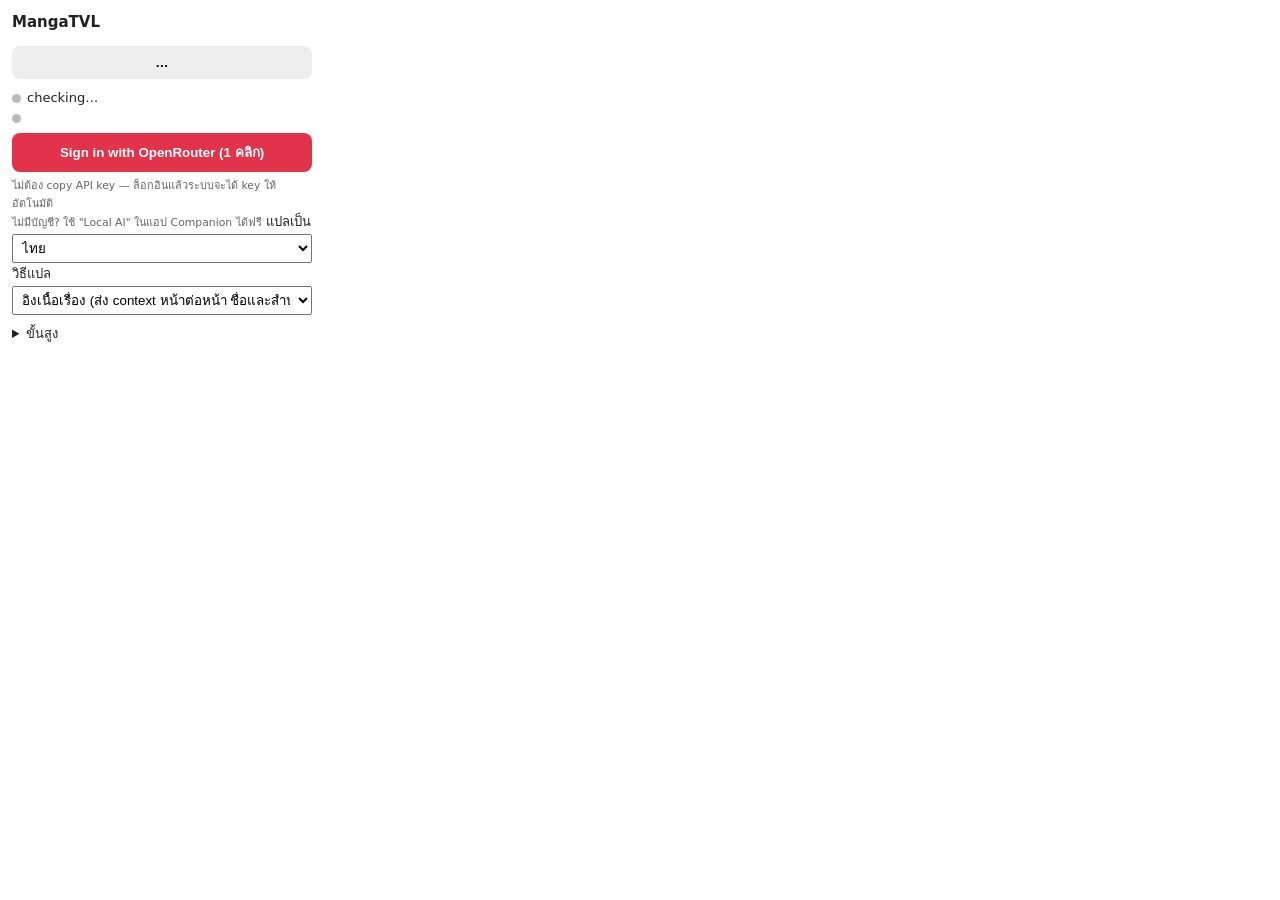
==== apps/extension/popup.html @ e55257f9 "Text-only mode: send the LLM only the OCR text, no page image For models without vision or to save t" ====
<!doctype html>
<html><head><meta charset="utf-8"><style>
 body { width: 300px; font: 13px/1.45 system-ui, sans-serif; margin: 12px; color: #222; }
 h3 { margin: 0 0 8px; font-size: 15px; }
 .row { display: flex; align-items: center; gap: 6px; margin: 6px 0; }
 .dot { width: 9px; height: 9px; border-radius: 50%; background: #bbb; }
 .ok { background: #2a2; } .bad { background: #c22; }
 button { width: 100%; padding: 9px; margin: 4px 0; border: 0; border-radius: 8px; cursor: pointer; font-weight: 600; }
 .primary { background: #e2334a; color: #fff; } .ghost { background: #eee; }
 .on { background: #2a2; color: #fff; }
 select, input { width: 100%; padding: 5px; box-sizing: border-box; margin: 2px 0; }
 details { margin-top: 8px; } small { color: #666; }
</style></head><body>
 <h3>MangaTVL</h3>
 <button id="site" class="ghost">…</button>
 <div class="row"><span id="d-backend" class="dot"></span><span id="t-backend">checking…</span></div>
 <div class="row"><span id="d-llm" class="dot"></span><span id="t-llm"></span></div>
 <a id="get-app" href="https://github.com/parwer/MangaTVL/releases/latest" target="_blank" hidden>⬇ ดาวน์โหลดแอป MangaTVL Companion (ติดตั้งครั้งเดียว)</a>

 <button id="signin" class="primary">Sign in with OpenRouter (1 คลิก)</button>
 <small>ไม่ต้อง copy API key — ล็อกอินแล้วระบบจะได้ key ให้อัตโนมัติ<br>ไม่มีบัญชี? ใช้ "Local AI" ในแอป Companion ได้ฟรี</small>

 <label>แปลเป็น</label>
 <select id="toLang"><option value="thai">ไทย</option><option value="english">English</option><option value="japanese">日本語</option></select>

 <label>วิธีแปล</label>
 <select id="contextMode">
  <option value="chapter">อิงเนื้อเรื่อง (ส่ง context หน้าต่อหน้า ชื่อและสำนวนสม่ำเสมอ)</option>
  <option value="page">แยกหน้า (ไม่ใช้ context แปลหลายหน้าพร้อมกัน เร็วกว่า)</option>
 </select>

 <details><summary>ขั้นสูง</summary>
  <label>AI ที่ใช้</label>
  <select id="llmMode">
   <option value="auto">อัตโนมัติ (แนะนำ)</option>
   <option value="openrouter">OpenRouter</option>
   <option value="gemini">Gemini key</option>
   <option value="local">Local AI (ในแอป, ไม่ต้องมีบัญชี)</option>
   <option value="builtin">Chrome built-in (ออฟไลน์, ไม่เข้าใจบริบทภาพ)</option>
  </select>
  <label>Gemini API key (ถ้ามี)</label><input id="geminiKey" type="password" placeholder="AIza…">
  <label>Local AI URL (Ollama / LM Studio / server แบบ OpenAI-compatible)</label>
  <input id="localUrl" placeholder="เว้นว่าง = Ollama http://127.0.0.1:11434/v1 · LM Studio http://127.0.0.1:1234/v1">
  <button id="checkLocal" class="ghost">ตรวจ Local AI</button><small id="localInfo"></small>
  <label>Model (เว้นว่าง = ค่าเริ่มต้น)</label><input id="model">
  <!-- relay off -->
  <label hidden>Relay server (ถ้าองค์กรมีให้)</label><input id="relayUrl" placeholder="https://…" hidden>
  <label>คุณภาพ</label><select id="quality"><option value="best">ดีที่สุด (LaMa + typesetting)</option><option value="fast">เร็ว (ไม่ใช้ LaMa และตัวกรอง SFX ญี่ปุ่น)</option></select>
  <label>ข้อมูลที่ส่งให้ AI</label><select id="llmInput"><option value="image">ภาพหน้า + ข้อความ (แม่นกว่า)</option><option value="text">ข้อความอย่างเดียว (โมเดลที่ไม่รับภาพ, ประหยัด token)</option></select>
  <button id="save" class="ghost">บันทึก</button>
 </details>
<script src="popup.js"></script>
</body></html>
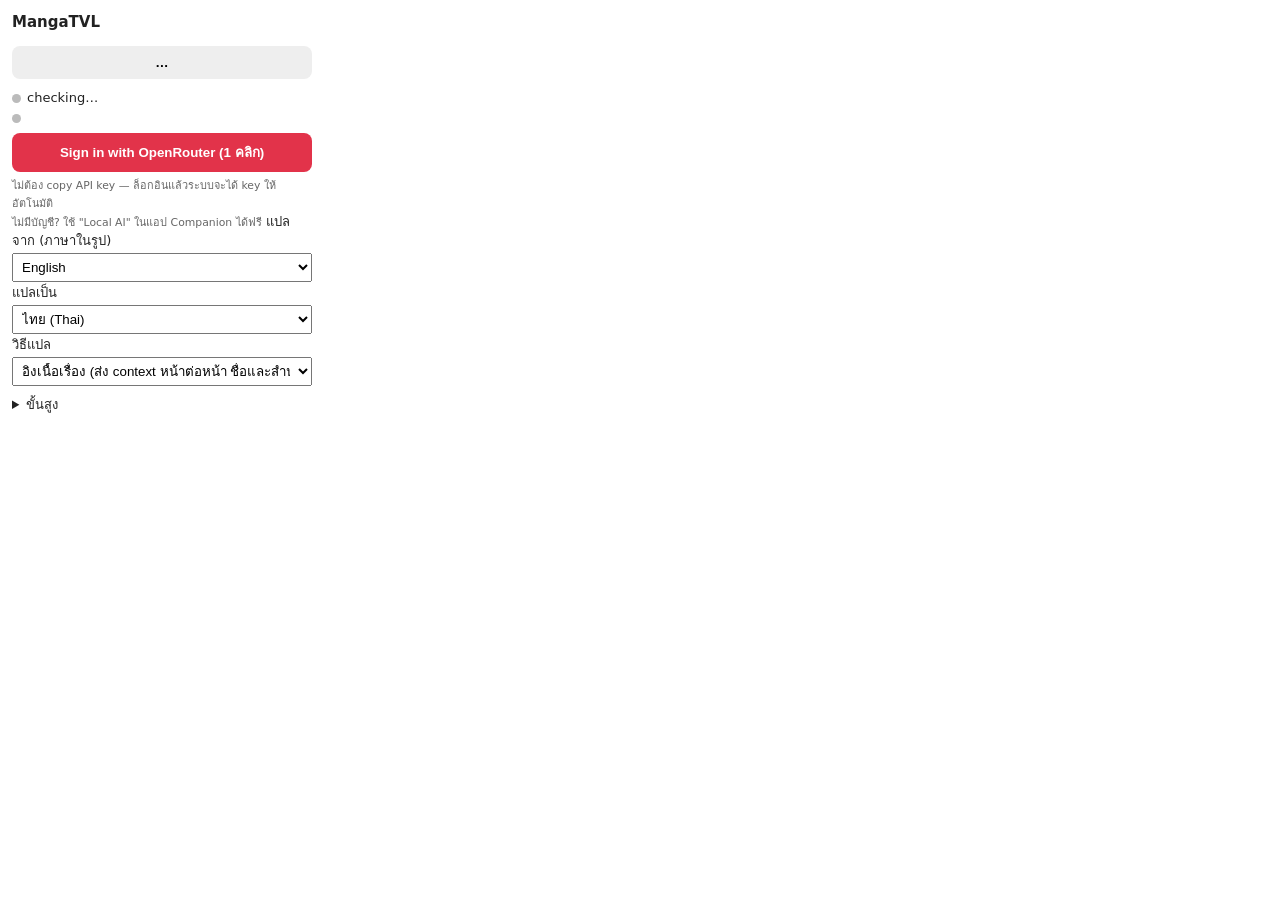
==== commit 513bea5a: "Choose the source and target language in the popup (14 languages) The popup sends the source languag" ====
--- a/apps/extension/popup.html
+++ b/apps/extension/popup.html
@@ -20,8 +20,11 @@
  <button id="signin" class="primary">Sign in with OpenRouter (1 คลิก)</button>
  <small>ไม่ต้อง copy API key — ล็อกอินแล้วระบบจะได้ key ให้อัตโนมัติ<br>ไม่มีบัญชี? ใช้ "Local AI" ในแอป Companion ได้ฟรี</small>
 
+ <label>แปลจาก (ภาษาในรูป)</label>
+ <select id="fromLang"><option value="english">English</option><option value="japanese">日本語 (Japanese)</option><option value="korean">한국어 (Korean)</option><option value="chinese">中文简体 (Chinese)</option><option value="chinese_traditional">中文繁體 (Traditional Chinese)</option><option value="thai">ไทย (Thai)</option><option value="vietnamese">Tiếng Việt</option><option value="indonesian">Bahasa Indonesia</option><option value="french">Français</option><option value="german">Deutsch</option><option value="spanish">Español</option><option value="italian">Italiano</option><option value="portuguese">Português</option><option value="russian">Русский</option></select>
+
  <label>แปลเป็น</label>
- <select id="toLang"><option value="thai">ไทย</option><option value="english">English</option><option value="japanese">日本語</option></select>
+ <select id="toLang"><option value="thai">ไทย (Thai)</option><option value="english">English</option><option value="japanese">日本語 (Japanese)</option><option value="korean">한국어 (Korean)</option><option value="chinese">中文简体 (Chinese)</option><option value="chinese_traditional">中文繁體 (Traditional Chinese)</option><option value="vietnamese">Tiếng Việt</option><option value="indonesian">Bahasa Indonesia</option><option value="french">Français</option><option value="german">Deutsch</option><option value="spanish">Español</option><option value="italian">Italiano</option><option value="portuguese">Português</option><option value="russian">Русский</option></select>
 
  <label>วิธีแปล</label>
  <select id="contextMode">
@@ -42,7 +45,12 @@
   <label>Local AI URL (Ollama / LM Studio / server แบบ OpenAI-compatible)</label>
   <input id="localUrl" placeholder="เว้นว่าง = Ollama http://127.0.0.1:11434/v1 · LM Studio http://127.0.0.1:1234/v1">
   <button id="checkLocal" class="ghost">ตรวจ Local AI</button><small id="localInfo"></small>
-  <label>Model (เว้นว่าง = ค่าเริ่มต้น)</label><input id="model">
+  <div id="modelBox">
+   <label id="modelLabel">Model</label>
+   <input id="modelText">
+   <select id="modelLocal"></select>
+   <small id="modelHint"></small>
+  </div>
   <!-- relay off -->
   <label hidden>Relay server (ถ้าองค์กรมีให้)</label><input id="relayUrl" placeholder="https://…" hidden>
   <label>คุณภาพ</label><select id="quality"><option value="best">ดีที่สุด (LaMa + typesetting)</option><option value="fast">เร็ว (ไม่ใช้ LaMa และตัวกรอง SFX ญี่ปุ่น)</option></select>
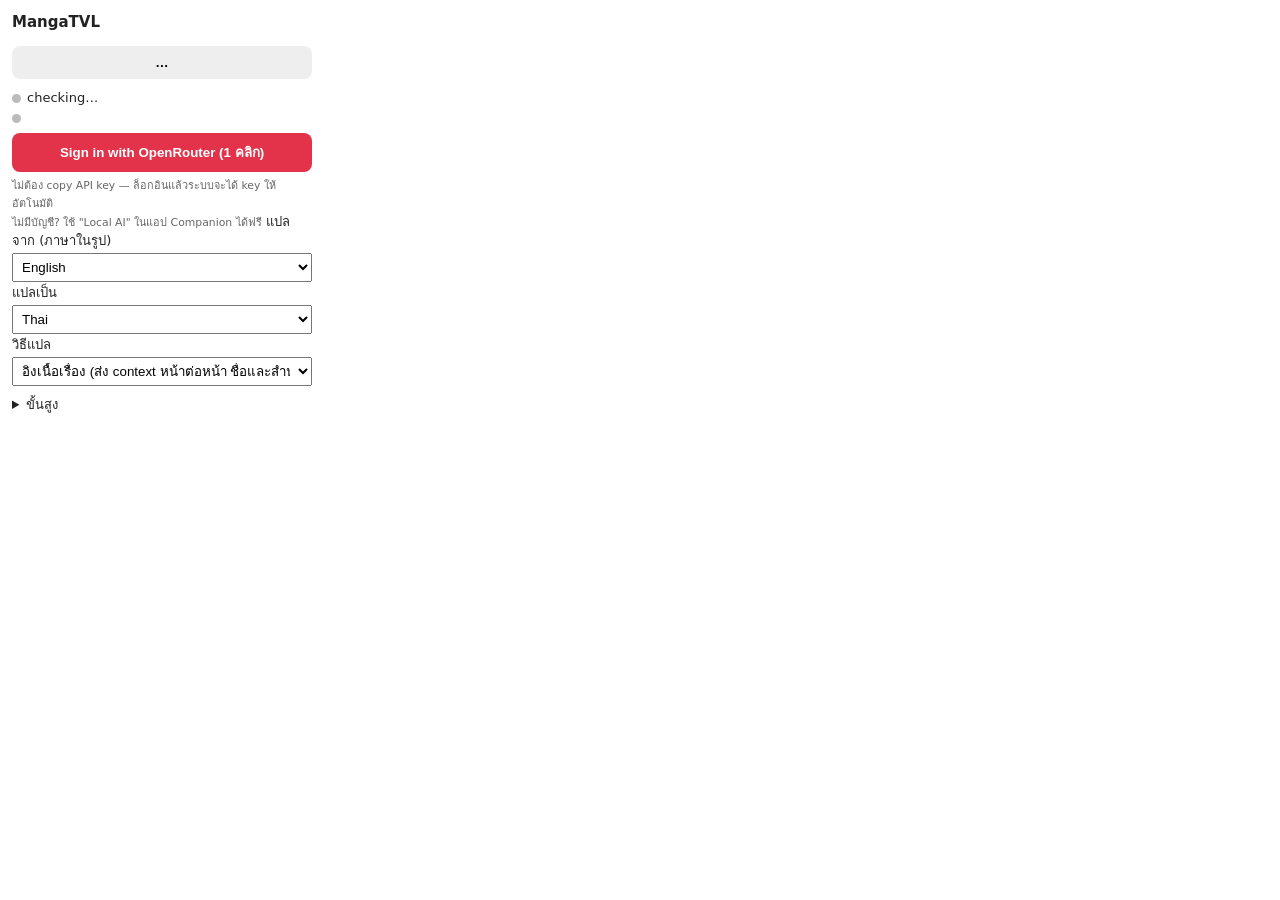
==== commit 13be3fa8: "Popup: language names in English" ====
--- a/apps/extension/popup.html
+++ b/apps/extension/popup.html
@@ -21,10 +21,10 @@
  <small>ไม่ต้อง copy API key — ล็อกอินแล้วระบบจะได้ key ให้อัตโนมัติ<br>ไม่มีบัญชี? ใช้ "Local AI" ในแอป Companion ได้ฟรี</small>
 
  <label>แปลจาก (ภาษาในรูป)</label>
- <select id="fromLang"><option value="english">English</option><option value="japanese">日本語 (Japanese)</option><option value="korean">한국어 (Korean)</option><option value="chinese">中文简体 (Chinese)</option><option value="chinese_traditional">中文繁體 (Traditional Chinese)</option><option value="thai">ไทย (Thai)</option><option value="vietnamese">Tiếng Việt</option><option value="indonesian">Bahasa Indonesia</option><option value="french">Français</option><option value="german">Deutsch</option><option value="spanish">Español</option><option value="italian">Italiano</option><option value="portuguese">Português</option><option value="russian">Русский</option></select>
+ <select id="fromLang"><option value="english">English</option><option value="japanese">Japanese</option><option value="korean">Korean</option><option value="chinese">Chinese (Simplified)</option><option value="chinese_traditional">Chinese (Traditional)</option><option value="thai">Thai</option><option value="vietnamese">Vietnamese</option><option value="indonesian">Indonesian</option><option value="french">French</option><option value="german">German</option><option value="spanish">Spanish</option><option value="italian">Italian</option><option value="portuguese">Portuguese</option><option value="russian">Russian</option></select>
 
  <label>แปลเป็น</label>
- <select id="toLang"><option value="thai">ไทย (Thai)</option><option value="english">English</option><option value="japanese">日本語 (Japanese)</option><option value="korean">한국어 (Korean)</option><option value="chinese">中文简体 (Chinese)</option><option value="chinese_traditional">中文繁體 (Traditional Chinese)</option><option value="vietnamese">Tiếng Việt</option><option value="indonesian">Bahasa Indonesia</option><option value="french">Français</option><option value="german">Deutsch</option><option value="spanish">Español</option><option value="italian">Italiano</option><option value="portuguese">Português</option><option value="russian">Русский</option></select>
+ <select id="toLang"><option value="thai">Thai</option><option value="english">English</option><option value="japanese">Japanese</option><option value="korean">Korean</option><option value="chinese">Chinese (Simplified)</option><option value="chinese_traditional">Chinese (Traditional)</option><option value="vietnamese">Vietnamese</option><option value="indonesian">Indonesian</option><option value="french">French</option><option value="german">German</option><option value="spanish">Spanish</option><option value="italian">Italian</option><option value="portuguese">Portuguese</option><option value="russian">Russian</option></select>
 
  <label>วิธีแปล</label>
  <select id="contextMode">
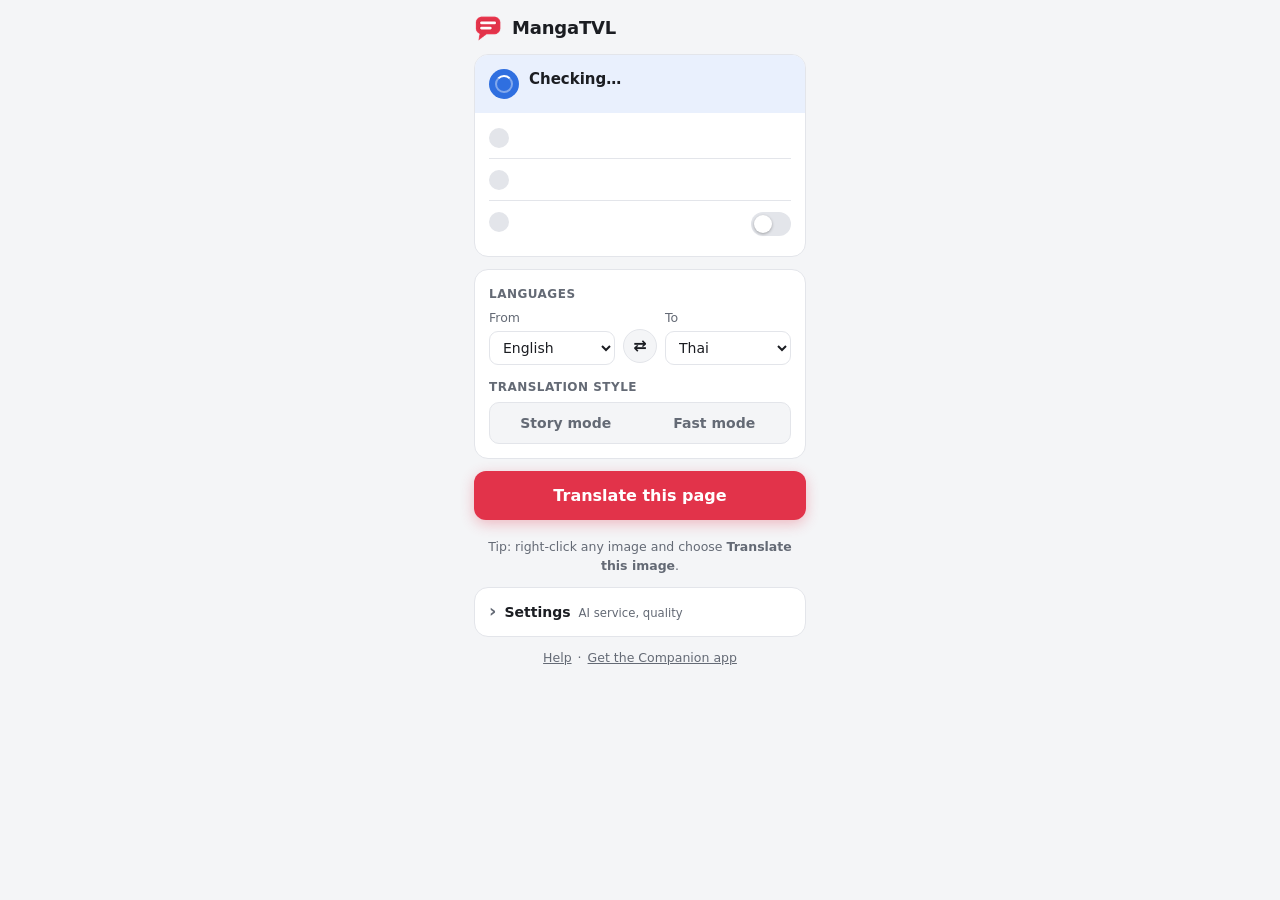
==== commit e8ca6802: "Version 0.3.4: new UI and a built-in offline translator - Extension: new popup and on-page panel. Pr" ====
--- a/apps/extension/popup.html
+++ b/apps/extension/popup.html
@@ -1,61 +1,106 @@
 <!doctype html>
-<html><head><meta charset="utf-8"><style>
- body { width: 300px; font: 13px/1.45 system-ui, sans-serif; margin: 12px; color: #222; }
- h3 { margin: 0 0 8px; font-size: 15px; }
- .row { display: flex; align-items: center; gap: 6px; margin: 6px 0; }
- .dot { width: 9px; height: 9px; border-radius: 50%; background: #bbb; }
- .ok { background: #2a2; } .bad { background: #c22; }
- button { width: 100%; padding: 9px; margin: 4px 0; border: 0; border-radius: 8px; cursor: pointer; font-weight: 600; }
- .primary { background: #e2334a; color: #fff; } .ghost { background: #eee; }
- .on { background: #2a2; color: #fff; }
- select, input { width: 100%; padding: 5px; box-sizing: border-box; margin: 2px 0; }
- details { margin-top: 8px; } small { color: #666; }
-</style></head><body>
- <h3>MangaTVL</h3>
- <button id="site" class="ghost">…</button>
- <div class="row"><span id="d-backend" class="dot"></span><span id="t-backend">checking…</span></div>
- <div class="row"><span id="d-llm" class="dot"></span><span id="t-llm"></span></div>
- <a id="get-app" href="https://github.com/parwer/MangaTVL/releases/latest" target="_blank" hidden>⬇ ดาวน์โหลดแอป MangaTVL Companion (ติดตั้งครั้งเดียว)</a>
+<html lang="en"><head><meta charset="utf-8"><meta name="viewport" content="width=device-width, initial-scale=1">
+<title>MangaTVL</title>
+<link rel="stylesheet" href="popup.css">
+</head><body>
+<main>
+ <header>
+  <img src="icons/icon48.png" alt="" width="28" height="28">
+  <h1>MangaTVL</h1>
+  <span id="version" class="chip"></span>
+ </header>
 
- <button id="signin" class="primary">Sign in with OpenRouter (1 คลิก)</button>
- <small>ไม่ต้อง copy API key — ล็อกอินแล้วระบบจะได้ key ให้อัตโนมัติ<br>ไม่มีบัญชี? ใช้ "Local AI" ในแอป Companion ได้ฟรี</small>
+ <!-- is everything in place, and what to do if not -->
+ <section id="status" class="card status" data-tone="busy" aria-live="polite">
+  <div class="status-head"><span class="status-icon" aria-hidden="true"></span><div>
+   <h2 id="status-title">Checking…</h2><p id="status-text"></p></div></div>
+  <ul class="checks">
+   <li id="c-app"><span class="mark" aria-hidden="true"></span><div class="what"><b></b><small></small><div class="fix"></div></div></li>
+   <li id="c-ai"><span class="mark" aria-hidden="true"></span><div class="what"><b></b><small></small><div class="fix"></div></div></li>
+   <li id="c-site"><span class="mark" aria-hidden="true"></span><div class="what"><b></b><small></small></div>
+    <label class="switch"><input id="site" type="checkbox"><span></span></label></li>
+  </ul>
+ </section>
 
- <label>แปลจาก (ภาษาในรูป)</label>
- <select id="fromLang"><option value="english">English</option><option value="japanese">Japanese</option><option value="korean">Korean</option><option value="chinese">Chinese (Simplified)</option><option value="chinese_traditional">Chinese (Traditional)</option><option value="thai">Thai</option><option value="vietnamese">Vietnamese</option><option value="indonesian">Indonesian</option><option value="french">French</option><option value="german">German</option><option value="spanish">Spanish</option><option value="italian">Italian</option><option value="portuguese">Portuguese</option><option value="russian">Russian</option></select>
+ <section class="card">
+  <h3>Languages</h3>
+  <div class="langs">
+   <label class="field"><span>From</span>
+    <select id="fromLang" aria-label="Language of the pages"><option value="english">English</option><option value="japanese">Japanese</option><option value="korean">Korean</option><option value="chinese">Chinese (Simplified)</option><option value="chinese_traditional">Chinese (Traditional)</option><option value="thai">Thai</option><option value="vietnamese">Vietnamese</option><option value="indonesian">Indonesian</option><option value="french">French</option><option value="german">German</option><option value="spanish">Spanish</option><option value="italian">Italian</option><option value="portuguese">Portuguese</option><option value="russian">Russian</option></select></label>
+   <button id="swap" class="icon-btn" title="Swap languages" aria-label="Swap languages">⇄</button>
+   <label class="field"><span>To</span>
+    <select id="toLang" aria-label="Translate into"><option value="thai">Thai</option><option value="english">English</option><option value="japanese">Japanese</option><option value="korean">Korean</option><option value="chinese">Chinese (Simplified)</option><option value="chinese_traditional">Chinese (Traditional)</option><option value="vietnamese">Vietnamese</option><option value="indonesian">Indonesian</option><option value="french">French</option><option value="german">German</option><option value="spanish">Spanish</option><option value="italian">Italian</option><option value="portuguese">Portuguese</option><option value="russian">Russian</option></select></label>
+  </div>
 
- <label>แปลเป็น</label>
- <select id="toLang"><option value="thai">Thai</option><option value="english">English</option><option value="japanese">Japanese</option><option value="korean">Korean</option><option value="chinese">Chinese (Simplified)</option><option value="chinese_traditional">Chinese (Traditional)</option><option value="vietnamese">Vietnamese</option><option value="indonesian">Indonesian</option><option value="french">French</option><option value="german">German</option><option value="spanish">Spanish</option><option value="italian">Italian</option><option value="portuguese">Portuguese</option><option value="russian">Russian</option></select>
+  <h3>Translation style</h3>
+  <div class="seg" role="radiogroup" data-field="contextMode">
+   <button role="radio" data-value="chapter">Story mode</button>
+   <button role="radio" data-value="page">Fast mode</button>
+  </div>
+  <p class="hint" id="contextHint"></p>
+ </section>
 
- <label>วิธีแปล</label>
- <select id="contextMode">
-  <option value="chapter">อิงเนื้อเรื่อง (ส่ง context หน้าต่อหน้า ชื่อและสำนวนสม่ำเสมอ)</option>
-  <option value="page">แยกหน้า (ไม่ใช้ context แปลหลายหน้าพร้อมกัน เร็วกว่า)</option>
- </select>
+ <button id="translate" class="primary big">Translate this page</button>
+ <p class="hint center" id="translateHint">Tip: right-click any image and choose <b>Translate this image</b>.</p>
 
- <details><summary>ขั้นสูง</summary>
-  <label>AI ที่ใช้</label>
-  <select id="llmMode">
-   <option value="auto">อัตโนมัติ (แนะนำ)</option>
-   <option value="openrouter">OpenRouter</option>
-   <option value="gemini">Gemini key</option>
-   <option value="local">Local AI (ในแอป, ไม่ต้องมีบัญชี)</option>
-   <option value="builtin">Chrome built-in (ออฟไลน์, ไม่เข้าใจบริบทภาพ)</option>
-  </select>
-  <label>Gemini API key (ถ้ามี)</label><input id="geminiKey" type="password" placeholder="AIza…">
-  <label>Local AI URL (Ollama / LM Studio / server แบบ OpenAI-compatible)</label>
-  <input id="localUrl" placeholder="เว้นว่าง = Ollama http://127.0.0.1:11434/v1 · LM Studio http://127.0.0.1:1234/v1">
-  <button id="checkLocal" class="ghost">ตรวจ Local AI</button><small id="localInfo"></small>
-  <div id="modelBox">
-   <label id="modelLabel">Model</label>
-   <input id="modelText">
-   <select id="modelLocal"></select>
-   <small id="modelHint"></small>
+ <details id="settings" class="card">
+  <summary><span>Settings</span><small>AI service, quality</small></summary>
+
+  <h3>AI service</h3>
+  <label class="field"><span>Which AI translates</span>
+   <select id="llmMode">
+    <option value="auto">Automatic (recommended)</option>
+    <option value="openrouter">OpenRouter</option>
+    <option value="gemini">Google Gemini</option>
+    <option value="local">Local AI on this PC</option>
+    <option value="builtin">Built-in translator (free, offline)</option>
+   </select></label>
+  <p class="hint" id="llmHint"></p>
+
+  <div class="provider" id="p-openrouter">
+   <div class="provider-head"><b>OpenRouter</b><span id="or-state" class="chip"></span></div>
+   <p class="hint">Sign in once and MangaTVL gets its own key. Nothing to copy or paste.</p>
+   <div class="btns"><button id="signin" class="primary">Sign in with OpenRouter</button>
+    <button id="or-out" class="ghost">Disconnect</button></div>
+   <p class="hint" id="or-msg" aria-live="polite"></p>
   </div>
-  <!-- relay off -->
-  <label hidden>Relay server (ถ้าองค์กรมีให้)</label><input id="relayUrl" placeholder="https://…" hidden>
-  <label>คุณภาพ</label><select id="quality"><option value="best">ดีที่สุด (LaMa + typesetting)</option><option value="fast">เร็ว (ไม่ใช้ LaMa และตัวกรอง SFX ญี่ปุ่น)</option></select>
-  <label>ข้อมูลที่ส่งให้ AI</label><select id="llmInput"><option value="image">ภาพหน้า + ข้อความ (แม่นกว่า)</option><option value="text">ข้อความอย่างเดียว (โมเดลที่ไม่รับภาพ, ประหยัด token)</option></select>
-  <button id="save" class="ghost">บันทึก</button>
+
+  <div class="provider" id="p-gemini">
+   <div class="provider-head"><b>Google Gemini</b><span id="gm-state" class="chip"></span></div>
+   <label class="field"><span>API key</span><input id="geminiKey" type="password" autocomplete="off" placeholder="Paste your key (starts with AIza)"></label>
+   <div class="btns"><a class="link" href="https://aistudio.google.com/apikey" target="_blank" rel="noopener">Get a free key</a>
+    <button id="gm-out" class="ghost small">Remove key</button></div>
+  </div>
+
+  <div class="provider" id="p-local">
+   <div class="provider-head"><b>Local AI</b></div>
+   <p class="hint">Free and private: Ollama, LM Studio or any OpenAI-compatible server on your PC.</p>
+   <label class="field"><span>Server address</span><input id="localUrl" placeholder="Blank = Ollama (http://127.0.0.1:11434/v1)"></label>
+   <small class="hint">LM Studio: http://127.0.0.1:1234/v1</small>
+   <div class="btns"><button id="checkLocal" class="ghost">Test connection</button></div>
+   <p class="hint" id="localInfo" aria-live="polite"></p>
+  </div>
+
+  <div class="provider" id="modelBox">
+   <label class="field"><span id="modelLabel">Model</span>
+    <input id="modelText"><select id="modelLocal"></select></label>
+   <p class="hint" id="modelHint"></p>
+  </div>
+
+  <h3>Quality</h3>
+  <label class="field"><span>Image cleanup</span>
+   <select id="quality"><option value="best">Best (cleanest result)</option><option value="fast">Fast (quicker, simpler cleanup)</option></select></label>
+  <label class="field"><span>What the AI sees</span>
+   <select id="llmInput"><option value="image">Page and text (more accurate)</option><option value="text">Text only (for AI without image support, uses less)</option></select></label>
+  <!-- relay off: a "Relay server" field went here -->
+  <p class="hint center" id="saved" aria-live="polite">Changes save automatically.</p>
  </details>
+
+ <footer>
+  <a href="https://github.com/parwer/MangaTVL#use" target="_blank" rel="noopener">Help</a>
+  <span>·</span>
+  <a href="https://github.com/parwer/MangaTVL/releases/latest" target="_blank" rel="noopener">Get the Companion app</a>
+ </footer>
+</main>
 <script src="popup.js"></script>
 </body></html>
--- a/apps/extension/popup.css
+++ b/apps/extension/popup.css
@@ -0,0 +1,118 @@
+:root {
+  --brand: #e2334a; --brand-dark: #c4223a; --ok: #1f9d55; --warn: #c27a00; --bad: #d23434; --info: #2f6fe0;
+  --bg: #f4f5f7; --card: #ffffff; --fg: #1b1d22; --muted: #646a75; --line: #e3e5ea; --field: #ffffff;
+  --ok-soft: #e8f6ee; --warn-soft: #fdf3e1; --bad-soft: #fdeaea; --info-soft: #e9f0fd;
+  color-scheme: light;
+}
+@media (prefers-color-scheme: dark) {
+  :root {
+    --bg: #121418; --card: #1b1e24; --fg: #eef0f3; --muted: #9aa1ad; --line: #2c3038; --field: #23272e;
+    --ok-soft: #15291e; --warn-soft: #2d2412; --bad-soft: #2f1719; --info-soft: #16213a;
+    --ok: #3cc178; --warn: #e6a23c; --bad: #f06464; --info: #6b9cff;
+    color-scheme: dark;
+  }
+}
+* { box-sizing: border-box; }
+[hidden] { display: none !important; }
+html { background: var(--bg); }
+body { margin: 0; background: var(--bg); color: var(--fg); font: 14px/1.45 system-ui, -apple-system, "Segoe UI", Roboto, sans-serif; }
+main { width: 360px; margin: 0 auto; padding: 14px; display: flex; flex-direction: column; gap: 12px; }
+header { display: flex; align-items: center; gap: 10px; }
+h1 { font-size: 18px; margin: 0; font-weight: 750; letter-spacing: -.01em; }
+h2 { font-size: 15px; margin: 0; }
+h3 { font-size: 12px; margin: 14px 0 6px; color: var(--muted); text-transform: uppercase; letter-spacing: .04em; font-weight: 650; }
+.card > h3:first-child, summary + h3 { margin-top: 2px; }
+.chip { margin-left: auto; font-size: 12px; color: var(--muted); background: var(--bg); border: 1px solid var(--line);
+  border-radius: 99px; padding: 1px 8px; }
+.chip:empty { display: none; }
+.card { background: var(--card); border: 1px solid var(--line); border-radius: 14px; padding: 14px; }
+.hint { color: var(--muted); font-size: 12.5px; margin: 6px 0 0; }
+.hint:empty { display: none; }
+.center { text-align: center; }
+
+/* status */
+.status { padding: 0; overflow: hidden; }
+.status-head { display: flex; gap: 10px; align-items: flex-start; padding: 14px; }
+.status-head p { margin: 2px 0 0; font-size: 13px; color: var(--muted); }
+.status-head p:empty { display: none; }
+.status-icon { width: 30px; height: 30px; border-radius: 50%; flex: none; display: grid; place-items: center;
+  color: #fff; font-weight: 800; font-size: 16px; }
+.status[data-tone=ok] .status-head { background: var(--ok-soft); } .status[data-tone=ok] .status-icon { background: var(--ok); }
+.status[data-tone=warn] .status-head { background: var(--warn-soft); } .status[data-tone=warn] .status-icon { background: var(--warn); }
+.status[data-tone=bad] .status-head { background: var(--bad-soft); } .status[data-tone=bad] .status-icon { background: var(--bad); }
+.status[data-tone=busy] .status-head { background: var(--info-soft); } .status[data-tone=busy] .status-icon { background: var(--info); }
+.status[data-tone=ok] .status-icon::before { content: "✓"; }
+.status[data-tone=warn] .status-icon::before { content: "!"; }
+.status[data-tone=bad] .status-icon::before { content: "!"; }
+.status[data-tone=busy] .status-icon::before { content: ""; width: 14px; height: 14px; border-radius: 50%;
+  border: 2.5px solid rgba(255,255,255,.4); border-top-color: #fff; animation: spin .8s linear infinite; }
+.checks { list-style: none; margin: 0; padding: 4px 14px 10px; }
+.checks li { display: flex; gap: 10px; align-items: flex-start; padding: 10px 0; border-top: 1px solid var(--line); }
+.checks li:first-child { border-top: 0; }
+.mark { width: 20px; height: 20px; border-radius: 50%; flex: none; margin-top: 1px; display: grid; place-items: center;
+  font-size: 12px; font-weight: 800; color: #fff; background: var(--line); }
+.mark.ok { background: var(--ok); } .mark.ok::before { content: "✓"; }
+.mark.warn { background: var(--warn); } .mark.warn::before { content: "!"; }
+.mark.bad { background: var(--bad); } .mark.bad::before { content: "✕"; }
+.mark.busy { background: var(--info); } .mark.busy::before { content: "…"; }
+.mark.off { background: var(--line); }
+.what { flex: 1; min-width: 0; }
+.what b { display: block; font-weight: 600; }
+.what small { display: block; color: var(--muted); font-size: 12.5px; }
+.what small:empty { display: none; }
+.fix { display: flex; flex-wrap: wrap; gap: 6px; margin-top: 8px; }
+.fix:empty { display: none; }
+
+/* controls */
+button, .btn { font: inherit; border: 0; border-radius: 9px; cursor: pointer; font-weight: 600; padding: 8px 12px;
+  text-decoration: none; display: inline-flex; align-items: center; justify-content: center; gap: 6px; }
+button:disabled { cursor: not-allowed; }
+.primary:disabled, .big:disabled { background: var(--line); color: var(--muted); box-shadow: none; }
+.primary { background: var(--brand); color: #fff; } .primary:hover:not(:disabled) { background: var(--brand-dark); }
+.ghost { background: var(--bg); color: var(--fg); border: 1px solid var(--line); }
+.ghost:hover:not(:disabled) { border-color: var(--muted); }
+.small { padding: 5px 10px; font-size: 12.5px; }
+.big { width: 100%; padding: 13px; font-size: 16px; border-radius: 12px; box-shadow: 0 4px 14px rgba(226,51,74,.3); }
+.big.stop { background: var(--fg); color: var(--card); box-shadow: none; }
+.link { color: var(--info); font-size: 13px; font-weight: 600; text-decoration: none; }
+.link:hover { text-decoration: underline; }
+.btns { display: flex; gap: 8px; align-items: center; flex-wrap: wrap; margin-top: 8px; }
+.icon-btn { width: 34px; height: 34px; padding: 0; border-radius: 50%; background: var(--bg); color: var(--fg);
+  border: 1px solid var(--line); font-size: 16px; align-self: flex-end; margin-bottom: 2px; flex: none; }
+:focus-visible { outline: 3px solid color-mix(in srgb, var(--info) 60%, transparent); outline-offset: 2px; }
+
+.field { display: block; margin-top: 8px; }
+.field > span { display: block; font-size: 12.5px; color: var(--muted); margin-bottom: 3px; }
+select, input { width: 100%; font: inherit; color: var(--fg); background: var(--field); border: 1px solid var(--line);
+  border-radius: 9px; padding: 7px 9px; }
+select:focus, input:focus { border-color: var(--info); outline: none; }
+.langs { display: flex; gap: 8px; align-items: flex-end; }
+.langs .field { flex: 1; min-width: 0; margin-top: 0; }
+
+.seg { display: flex; background: var(--bg); border: 1px solid var(--line); border-radius: 10px; padding: 3px; gap: 3px; }
+.seg button { flex: 1; background: transparent; color: var(--muted); padding: 7px; border-radius: 7px; }
+.seg button[aria-checked=true] { background: var(--card); color: var(--fg); box-shadow: 0 1px 3px rgba(0,0,0,.15); }
+
+.switch { position: relative; width: 40px; height: 24px; flex: none; margin-top: 1px; }
+.switch input { position: absolute; opacity: 0; width: 100%; height: 100%; margin: 0; cursor: pointer; z-index: 1; }
+.switch span { position: absolute; inset: 0; border-radius: 99px; background: var(--line); transition: background .15s; }
+.switch span::after { content: ""; position: absolute; top: 3px; left: 3px; width: 18px; height: 18px; border-radius: 50%;
+  background: #fff; box-shadow: 0 1px 3px rgba(0,0,0,.3); transition: transform .15s; }
+.switch input:checked + span { background: var(--ok); }
+.switch input:checked + span::after { transform: translateX(16px); }
+.switch input:focus-visible + span { outline: 3px solid color-mix(in srgb, var(--info) 60%, transparent); outline-offset: 2px; }
+
+details summary { cursor: pointer; list-style: none; display: flex; align-items: baseline; gap: 8px; font-weight: 650; }
+details summary::-webkit-details-marker { display: none; }
+details summary::before { content: "›"; display: inline-block; transition: transform .15s; font-size: 18px; line-height: 1; color: var(--muted); }
+details[open] summary::before { transform: rotate(90deg); }
+details summary small { color: var(--muted); font-weight: 400; }
+details[open] summary { margin-bottom: 8px; }
+.provider { border: 1px solid var(--line); border-radius: 11px; padding: 10px 12px; margin-top: 10px; }
+.provider-head { display: flex; align-items: center; gap: 8px; }
+.provider .field:first-child { margin-top: 0; }
+
+footer { display: flex; gap: 6px; justify-content: center; font-size: 12.5px; color: var(--muted); padding-bottom: 4px; }
+footer a { color: var(--muted); }
+@keyframes spin { to { transform: rotate(360deg); } }
+@media (prefers-reduced-motion: reduce) { * { animation: none !important; transition: none !important; } }
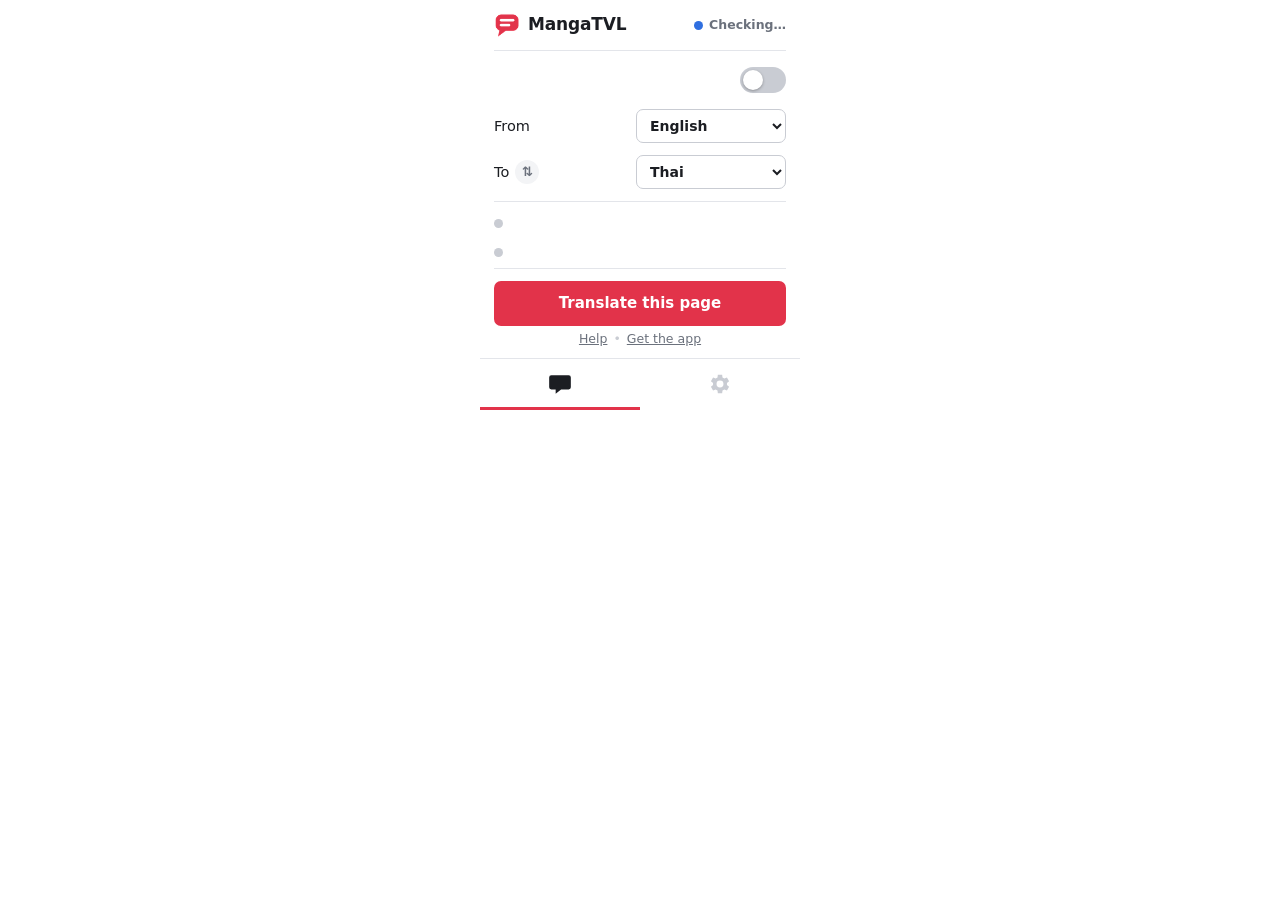
==== commit b8a37168: "Extension: popup with Translate and Settings tabs, model name examples" ====
--- a/apps/extension/popup.html
+++ b/apps/extension/popup.html
@@ -5,102 +5,124 @@
 </head><body>
 <main>
  <header>
-  <img src="icons/icon48.png" alt="" width="28" height="28">
+  <img src="icons/icon48.png" alt="" width="26" height="26">
   <h1>MangaTVL</h1>
-  <span id="version" class="chip"></span>
+  <span id="status" class="pill" data-tone="busy" aria-live="polite"><i aria-hidden="true"></i><span id="status-title">Checking…</span></span>
  </header>
 
- <!-- is everything in place, and what to do if not -->
- <section id="status" class="card status" data-tone="busy" aria-live="polite">
-  <div class="status-head"><span class="status-icon" aria-hidden="true"></span><div>
-   <h2 id="status-title">Checking…</h2><p id="status-text"></p></div></div>
+ <section id="tab-home" class="tab">
+  <div class="row" id="c-site">
+   <span class="label"><b></b></span>
+   <label class="switch"><input id="site" type="checkbox"><span></span></label>
+  </div>
+  <div class="row">
+   <span class="label">From</span>
+   <select id="fromLang" aria-label="Language of the pages"><option value="english">English</option><option value="japanese">Japanese</option><option value="korean">Korean</option><option value="chinese">Chinese (Simplified)</option><option value="chinese_traditional">Chinese (Traditional)</option><option value="thai">Thai</option><option value="vietnamese">Vietnamese</option><option value="indonesian">Indonesian</option><option value="french">French</option><option value="german">German</option><option value="spanish">Spanish</option><option value="italian">Italian</option><option value="portuguese">Portuguese</option><option value="russian">Russian</option></select>
+  </div>
+  <div class="row">
+   <span class="label">To <button id="swap" class="icon-btn" title="Swap languages" aria-label="Swap languages">⇅</button></span>
+   <select id="toLang" aria-label="Translate into"><option value="thai">Thai</option><option value="english">English</option><option value="japanese">Japanese</option><option value="korean">Korean</option><option value="chinese">Chinese (Simplified)</option><option value="chinese_traditional">Chinese (Traditional)</option><option value="vietnamese">Vietnamese</option><option value="indonesian">Indonesian</option><option value="french">French</option><option value="german">German</option><option value="spanish">Spanish</option><option value="italian">Italian</option><option value="portuguese">Portuguese</option><option value="russian">Russian</option></select>
+  </div>
+
+  <!-- is everything in place, and what to do if not -->
   <ul class="checks">
    <li id="c-app"><span class="mark" aria-hidden="true"></span><div class="what"><b></b><small></small><div class="fix"></div></div></li>
    <li id="c-ai"><span class="mark" aria-hidden="true"></span><div class="what"><b></b><small></small><div class="fix"></div></div></li>
-   <li id="c-site"><span class="mark" aria-hidden="true"></span><div class="what"><b></b><small></small></div>
-    <label class="switch"><input id="site" type="checkbox"><span></span></label></li>
   </ul>
+
+  <button id="translate" class="primary big">Translate this page</button>
+  <p class="hint center" id="translateHint"></p>
+  <footer>
+   <a href="https://github.com/parwer/MangaTVL#use" target="_blank" rel="noopener">Help</a>
+   <span>•</span>
+   <a href="https://github.com/parwer/MangaTVL/releases/latest" target="_blank" rel="noopener">Get the app</a>
+  </footer>
  </section>
 
- <section class="card">
-  <h3>Languages</h3>
-  <div class="langs">
-   <label class="field"><span>From</span>
-    <select id="fromLang" aria-label="Language of the pages"><option value="english">English</option><option value="japanese">Japanese</option><option value="korean">Korean</option><option value="chinese">Chinese (Simplified)</option><option value="chinese_traditional">Chinese (Traditional)</option><option value="thai">Thai</option><option value="vietnamese">Vietnamese</option><option value="indonesian">Indonesian</option><option value="french">French</option><option value="german">German</option><option value="spanish">Spanish</option><option value="italian">Italian</option><option value="portuguese">Portuguese</option><option value="russian">Russian</option></select></label>
-   <button id="swap" class="icon-btn" title="Swap languages" aria-label="Swap languages">⇄</button>
-   <label class="field"><span>To</span>
-    <select id="toLang" aria-label="Translate into"><option value="thai">Thai</option><option value="english">English</option><option value="japanese">Japanese</option><option value="korean">Korean</option><option value="chinese">Chinese (Simplified)</option><option value="chinese_traditional">Chinese (Traditional)</option><option value="vietnamese">Vietnamese</option><option value="indonesian">Indonesian</option><option value="french">French</option><option value="german">German</option><option value="spanish">Spanish</option><option value="italian">Italian</option><option value="portuguese">Portuguese</option><option value="russian">Russian</option></select></label>
+ <section id="tab-settings" class="tab" hidden>
+  <details class="sec" id="sec-ai" open>
+   <summary><svg viewBox="0 0 24 24" aria-hidden="true"><path d="M12 3l2.2 5.8L20 11l-5.8 2.2L12 19l-2.2-5.8L4 11l5.8-2.2z"/></svg><b>AI service</b></summary>
+   <div class="row">
+    <span class="label">Service</span>
+    <select id="llmMode">
+     <option value="builtin">Built-in (free)</option>
+     <option value="openrouter">OpenRouter</option>
+     <option value="gemini">Google Gemini</option>
+     <option value="local">Local AI</option>
+    </select>
+   </div>
+
+   <div id="p-openrouter">
+    <div class="row">
+     <span class="label">Account <span id="or-state" class="chip"></span></span>
+     <span class="btns"><button id="or-out" class="ghost small">Disconnect</button><button id="signin" class="primary small">Sign in</button></span>
+    </div>
+    <p class="hint" id="or-msg" aria-live="polite"></p>
+   </div>
+
+   <div id="p-gemini">
+    <div class="row">
+     <span class="label">API key <span id="gm-state" class="chip"></span></span>
+     <input id="geminiKey" type="password" autocomplete="off">
+    </div>
+    <div class="row slim">
+     <a class="link" href="https://aistudio.google.com/apikey" target="_blank" rel="noopener">Get a free key</a>
+     <button id="gm-out" class="ghost small">Remove key</button>
+    </div>
+   </div>
+
+   <div id="p-local">
+    <div class="row">
+     <span class="label">Server</span>
+     <input id="localUrl" placeholder="Ollama (default)" title="Blank = Ollama (http://127.0.0.1:11434/v1). LM Studio: http://127.0.0.1:1234/v1">
+    </div>
+    <div class="row slim">
+     <span class="hint" id="localInfo" aria-live="polite"></span>
+     <button id="checkLocal" class="ghost small">Test</button>
+    </div>
+   </div>
+
+   <div id="modelBox">
+    <div class="row">
+     <span class="label" id="modelLabel">Model</span>
+     <input id="modelText"><select id="modelLocal"></select>
+    </div>
+    <p class="hint" id="modelHint"></p>
+   </div>
+  </details>
+
+  <details class="sec" id="sec-tr">
+   <summary><svg viewBox="0 0 24 24" aria-hidden="true"><path d="M4 6h16M4 12h10M4 18h13" fill="none" stroke="currentColor" stroke-width="2" stroke-linecap="round"/></svg><b>Translation</b></summary>
+   <div class="row">
+    <span class="label">Style</span>
+    <div class="seg" role="radiogroup" data-field="contextMode">
+     <button role="radio" data-value="chapter">Story</button>
+     <button role="radio" data-value="page">Fast</button>
+    </div>
+   </div>
+   <div class="row">
+    <span class="label">Image cleanup</span>
+    <select id="quality"><option value="best">Best</option><option value="fast">Fast</option></select>
+   </div>
+   <div class="row">
+    <span class="label">AI sees</span>
+    <select id="llmInput" title="Text only: for AI models that cannot read images"><option value="image">Page + text</option><option value="text">Text only</option></select>
+   </div>
+   <!-- relay off: a "Relay server" field went here -->
+  </details>
+
+  <div class="row plain">
+   <span class="label">Version</span>
+   <span id="version" class="muted"></span>
   </div>
-
-  <h3>Translation style</h3>
-  <div class="seg" role="radiogroup" data-field="contextMode">
-   <button role="radio" data-value="chapter">Story mode</button>
-   <button role="radio" data-value="page">Fast mode</button>
-  </div>
-  <p class="hint" id="contextHint"></p>
  </section>
 
- <button id="translate" class="primary big">Translate this page</button>
- <p class="hint center" id="translateHint">Tip: right-click any image and choose <b>Translate this image</b>.</p>
-
- <details id="settings" class="card">
-  <summary><span>Settings</span><small>AI service, quality</small></summary>
-
-  <h3>AI service</h3>
-  <label class="field"><span>Which AI translates</span>
-   <select id="llmMode">
-    <option value="auto">Automatic (recommended)</option>
-    <option value="openrouter">OpenRouter</option>
-    <option value="gemini">Google Gemini</option>
-    <option value="local">Local AI on this PC</option>
-    <option value="builtin">Built-in translator (free, offline)</option>
-   </select></label>
-  <p class="hint" id="llmHint"></p>
-
-  <div class="provider" id="p-openrouter">
-   <div class="provider-head"><b>OpenRouter</b><span id="or-state" class="chip"></span></div>
-   <p class="hint">Sign in once and MangaTVL gets its own key. Nothing to copy or paste.</p>
-   <div class="btns"><button id="signin" class="primary">Sign in with OpenRouter</button>
-    <button id="or-out" class="ghost">Disconnect</button></div>
-   <p class="hint" id="or-msg" aria-live="polite"></p>
-  </div>
-
-  <div class="provider" id="p-gemini">
-   <div class="provider-head"><b>Google Gemini</b><span id="gm-state" class="chip"></span></div>
-   <label class="field"><span>API key</span><input id="geminiKey" type="password" autocomplete="off" placeholder="Paste your key (starts with AIza)"></label>
-   <div class="btns"><a class="link" href="https://aistudio.google.com/apikey" target="_blank" rel="noopener">Get a free key</a>
-    <button id="gm-out" class="ghost small">Remove key</button></div>
-  </div>
-
-  <div class="provider" id="p-local">
-   <div class="provider-head"><b>Local AI</b></div>
-   <p class="hint">Free and private: Ollama, LM Studio or any OpenAI-compatible server on your PC.</p>
-   <label class="field"><span>Server address</span><input id="localUrl" placeholder="Blank = Ollama (http://127.0.0.1:11434/v1)"></label>
-   <small class="hint">LM Studio: http://127.0.0.1:1234/v1</small>
-   <div class="btns"><button id="checkLocal" class="ghost">Test connection</button></div>
-   <p class="hint" id="localInfo" aria-live="polite"></p>
-  </div>
-
-  <div class="provider" id="modelBox">
-   <label class="field"><span id="modelLabel">Model</span>
-    <input id="modelText"><select id="modelLocal"></select></label>
-   <p class="hint" id="modelHint"></p>
-  </div>
-
-  <h3>Quality</h3>
-  <label class="field"><span>Image cleanup</span>
-   <select id="quality"><option value="best">Best (cleanest result)</option><option value="fast">Fast (quicker, simpler cleanup)</option></select></label>
-  <label class="field"><span>What the AI sees</span>
-   <select id="llmInput"><option value="image">Page and text (more accurate)</option><option value="text">Text only (for AI without image support, uses less)</option></select></label>
-  <!-- relay off: a "Relay server" field went here -->
-  <p class="hint center" id="saved" aria-live="polite">Changes save automatically.</p>
- </details>
-
- <footer>
-  <a href="https://github.com/parwer/MangaTVL#use" target="_blank" rel="noopener">Help</a>
-  <span>·</span>
-  <a href="https://github.com/parwer/MangaTVL/releases/latest" target="_blank" rel="noopener">Get the Companion app</a>
- </footer>
+ <nav role="tablist">
+  <button role="tab" data-tab="home" aria-selected="true" title="Translate" aria-label="Translate">
+   <svg viewBox="0 0 24 24" aria-hidden="true"><path d="M4 4h16a2 2 0 0 1 2 2v9a2 2 0 0 1-2 2h-7l-5 4v-4H4a2 2 0 0 1-2-2V6a2 2 0 0 1 2-2z"/></svg></button>
+  <button role="tab" data-tab="settings" aria-selected="false" title="Settings" aria-label="Settings">
+   <svg viewBox="0 0 24 24" aria-hidden="true"><path d="M19.4 13a7.6 7.6 0 0 0 0-2l2-1.6-2-3.4-2.4 1a7.5 7.5 0 0 0-1.700-1L15 3.500h-4l-.3 2.500a7.500 7.500 0 0 0-1.700 1l-2.400-1-2 3.400 2 1.600a7.600 7.600 0 0 0 0 2l-2 1.600 2 3.400 2.400-1a7.500 7.500 0 0 0 1.700 1l.3 2.500h4l.300-2.500a7.500 7.500 0 0 0 1.700-1l2.400 1 2-3.400zM13 15.200a3.200 3.200 0 1 1 0-6.400 3.200 3.200 0 0 1 0 6.400z" transform="translate(-1)"/></svg></button>
+ </nav>
 </main>
 <script src="popup.js"></script>
 </body></html>
--- a/apps/extension/popup.css
+++ b/apps/extension/popup.css
@@ -1,118 +1,124 @@
 :root {
   --brand: #e2334a; --brand-dark: #c4223a; --ok: #1f9d55; --warn: #c27a00; --bad: #d23434; --info: #2f6fe0;
-  --bg: #f4f5f7; --card: #ffffff; --fg: #1b1d22; --muted: #646a75; --line: #e3e5ea; --field: #ffffff;
-  --ok-soft: #e8f6ee; --warn-soft: #fdf3e1; --bad-soft: #fdeaea; --info-soft: #e9f0fd;
+  --bg: #ffffff; --soft: #f3f4f6; --fg: #1b1d22; --muted: #6b717c; --line: #e3e5ea; --field: #ffffff; --off: #c9ccd3;
   color-scheme: light;
 }
 @media (prefers-color-scheme: dark) {
   :root {
-    --bg: #121418; --card: #1b1e24; --fg: #eef0f3; --muted: #9aa1ad; --line: #2c3038; --field: #23272e;
-    --ok-soft: #15291e; --warn-soft: #2d2412; --bad-soft: #2f1719; --info-soft: #16213a;
+    --bg: #17191e; --soft: #23272e; --fg: #eef0f3; --muted: #9aa1ad; --line: #2e323a; --field: #1f2228; --off: #4a505b;
     --ok: #3cc178; --warn: #e6a23c; --bad: #f06464; --info: #6b9cff;
     color-scheme: dark;
   }
 }
 * { box-sizing: border-box; }
 [hidden] { display: none !important; }
-html { background: var(--bg); }
-body { margin: 0; background: var(--bg); color: var(--fg); font: 14px/1.45 system-ui, -apple-system, "Segoe UI", Roboto, sans-serif; }
-main { width: 360px; margin: 0 auto; padding: 14px; display: flex; flex-direction: column; gap: 12px; }
-header { display: flex; align-items: center; gap: 10px; }
-h1 { font-size: 18px; margin: 0; font-weight: 750; letter-spacing: -.01em; }
-h2 { font-size: 15px; margin: 0; }
-h3 { font-size: 12px; margin: 14px 0 6px; color: var(--muted); text-transform: uppercase; letter-spacing: .04em; font-weight: 650; }
-.card > h3:first-child, summary + h3 { margin-top: 2px; }
-.chip { margin-left: auto; font-size: 12px; color: var(--muted); background: var(--bg); border: 1px solid var(--line);
-  border-radius: 99px; padding: 1px 8px; }
-.chip:empty { display: none; }
-.card { background: var(--card); border: 1px solid var(--line); border-radius: 14px; padding: 14px; }
-.hint { color: var(--muted); font-size: 12.5px; margin: 6px 0 0; }
+html, body { background: var(--bg); }
+body { margin: 0; color: var(--fg); font: 14px/1.4 system-ui, -apple-system, "Segoe UI", Roboto, sans-serif; }
+main { width: 320px; margin: 0 auto; padding: 12px 14px 0; }
+header { display: flex; align-items: center; gap: 8px; padding-bottom: 12px; border-bottom: 1px solid var(--line); }
+h1 { font-size: 17px; margin: 0; font-weight: 800; letter-spacing: -.01em; }
+.muted { color: var(--muted); }
+.hint { color: var(--muted); font-size: 12.5px; margin: 0; }
 .hint:empty { display: none; }
 .center { text-align: center; }
 
-/* status */
-.status { padding: 0; overflow: hidden; }
-.status-head { display: flex; gap: 10px; align-items: flex-start; padding: 14px; }
-.status-head p { margin: 2px 0 0; font-size: 13px; color: var(--muted); }
-.status-head p:empty { display: none; }
-.status-icon { width: 30px; height: 30px; border-radius: 50%; flex: none; display: grid; place-items: center;
-  color: #fff; font-weight: 800; font-size: 16px; }
-.status[data-tone=ok] .status-head { background: var(--ok-soft); } .status[data-tone=ok] .status-icon { background: var(--ok); }
-.status[data-tone=warn] .status-head { background: var(--warn-soft); } .status[data-tone=warn] .status-icon { background: var(--warn); }
-.status[data-tone=bad] .status-head { background: var(--bad-soft); } .status[data-tone=bad] .status-icon { background: var(--bad); }
-.status[data-tone=busy] .status-head { background: var(--info-soft); } .status[data-tone=busy] .status-icon { background: var(--info); }
-.status[data-tone=ok] .status-icon::before { content: "✓"; }
-.status[data-tone=warn] .status-icon::before { content: "!"; }
-.status[data-tone=bad] .status-icon::before { content: "!"; }
-.status[data-tone=busy] .status-icon::before { content: ""; width: 14px; height: 14px; border-radius: 50%;
-  border: 2.5px solid rgba(255,255,255,.4); border-top-color: #fff; animation: spin .8s linear infinite; }
-.checks { list-style: none; margin: 0; padding: 4px 14px 10px; }
-.checks li { display: flex; gap: 10px; align-items: flex-start; padding: 10px 0; border-top: 1px solid var(--line); }
-.checks li:first-child { border-top: 0; }
-.mark { width: 20px; height: 20px; border-radius: 50%; flex: none; margin-top: 1px; display: grid; place-items: center;
-  font-size: 12px; font-weight: 800; color: #fff; background: var(--line); }
-.mark.ok { background: var(--ok); } .mark.ok::before { content: "✓"; }
-.mark.warn { background: var(--warn); } .mark.warn::before { content: "!"; }
-.mark.bad { background: var(--bad); } .mark.bad::before { content: "✕"; }
-.mark.busy { background: var(--info); } .mark.busy::before { content: "…"; }
-.mark.off { background: var(--line); }
+/* overall state, top right */
+.pill { margin-left: auto; display: inline-flex; align-items: center; gap: 6px; font-size: 12.5px; font-weight: 600; color: var(--muted); }
+.pill i { width: 9px; height: 9px; border-radius: 50%; background: var(--off); }
+.pill[data-tone=ok] i { background: var(--ok); }
+.pill[data-tone=warn] i { background: var(--warn); }
+.pill[data-tone=bad] i { background: var(--bad); } .pill[data-tone=bad] { color: var(--bad); }
+.pill[data-tone=busy] i { background: var(--info); animation: pulse 1s ease-in-out infinite; }
+
+/* rows: label on the left, control on the right */
+.tab { padding-top: 6px; min-height: 250px; }
+.row { display: flex; align-items: center; justify-content: space-between; gap: 12px; min-height: 46px; padding: 5px 0; }
+.row.slim { min-height: 0; padding: 0 0 8px; justify-content: flex-end; }
+.row.slim > :first-child:not(:last-child) { margin-right: auto; }
+.label { font-size: 14.5px; display: inline-flex; align-items: center; gap: 6px; min-width: 0; }
+.label b { font-weight: 500; overflow: hidden; text-overflow: ellipsis; white-space: nowrap; }
+.row > select, .row > input { width: 150px; flex: none; }
+select, input { font: inherit; color: var(--fg); background: var(--field); border: 1px solid var(--off); border-radius: 7px;
+  padding: 7px 9px; min-width: 0; }
+select { font-weight: 600; }
+select:focus, input:focus { border-color: var(--brand); outline: none; }
+.chip { font-size: 11.5px; color: var(--muted); background: var(--soft); border-radius: 5px; padding: 1px 6px; white-space: nowrap; }
+.chip:empty { display: none; }
+
+/* what is ready and what is not */
+.checks { list-style: none; margin: 6px 0 12px; padding: 4px 0; border-top: 1px solid var(--line); border-bottom: 1px solid var(--line); }
+.checks li { display: flex; gap: 9px; align-items: flex-start; padding: 7px 0; }
+.mark { width: 9px; height: 9px; border-radius: 50%; flex: none; margin-top: 6px; background: var(--off); }
+.mark.ok { background: var(--ok); } .mark.warn { background: var(--warn); } .mark.bad { background: var(--bad); }
+.mark.busy { background: var(--info); animation: pulse 1s ease-in-out infinite; }
 .what { flex: 1; min-width: 0; }
-.what b { display: block; font-weight: 600; }
+.what b { display: block; font-weight: 500; }
 .what small { display: block; color: var(--muted); font-size: 12.5px; }
 .what small:empty { display: none; }
-.fix { display: flex; flex-wrap: wrap; gap: 6px; margin-top: 8px; }
+.fix { display: flex; flex-wrap: wrap; gap: 6px; margin-top: 7px; }
 .fix:empty { display: none; }
+/* nothing to fix: one line, the details stay in the tooltip */
+li[data-mark=ok] .what { display: flex; align-items: center; gap: 8px; }
+li[data-mark=ok] .what b { flex: 1; overflow: hidden; text-overflow: ellipsis; white-space: nowrap; }
+li[data-mark=ok] small { display: none; }
+li[data-mark=ok] .fix { margin: 0; }
+li[data-mark=ok] .mark { margin-top: 9px; }
 
 /* controls */
-button, .btn { font: inherit; border: 0; border-radius: 9px; cursor: pointer; font-weight: 600; padding: 8px 12px;
+button, .btn { font: inherit; border: 0; border-radius: 7px; cursor: pointer; font-weight: 600; padding: 8px 12px;
   text-decoration: none; display: inline-flex; align-items: center; justify-content: center; gap: 6px; }
 button:disabled { cursor: not-allowed; }
-.primary:disabled, .big:disabled { background: var(--line); color: var(--muted); box-shadow: none; }
 .primary { background: var(--brand); color: #fff; } .primary:hover:not(:disabled) { background: var(--brand-dark); }
-.ghost { background: var(--bg); color: var(--fg); border: 1px solid var(--line); }
+.primary:disabled { background: var(--soft); color: var(--muted); }
+.ghost { background: transparent; color: var(--fg); border: 1px solid var(--off); }
 .ghost:hover:not(:disabled) { border-color: var(--muted); }
-.small { padding: 5px 10px; font-size: 12.5px; }
-.big { width: 100%; padding: 13px; font-size: 16px; border-radius: 12px; box-shadow: 0 4px 14px rgba(226,51,74,.3); }
-.big.stop { background: var(--fg); color: var(--card); box-shadow: none; }
-.link { color: var(--info); font-size: 13px; font-weight: 600; text-decoration: none; }
-.link:hover { text-decoration: underline; }
-.btns { display: flex; gap: 8px; align-items: center; flex-wrap: wrap; margin-top: 8px; }
-.icon-btn { width: 34px; height: 34px; padding: 0; border-radius: 50%; background: var(--bg); color: var(--fg);
-  border: 1px solid var(--line); font-size: 16px; align-self: flex-end; margin-bottom: 2px; flex: none; }
-:focus-visible { outline: 3px solid color-mix(in srgb, var(--info) 60%, transparent); outline-offset: 2px; }
+.small { padding: 4px 10px; font-size: 12.5px; }
+.big { width: 100%; padding: 12px; font-size: 15px; }
+.big.stop { background: var(--fg); color: var(--bg); }
+.link { color: var(--muted); font-size: 12.5px; }
+.btns { display: inline-flex; gap: 6px; align-items: center; }
+.icon-btn { width: 24px; height: 24px; padding: 0; border-radius: 50%; background: var(--soft); color: var(--muted); font-size: 13px; }
+.icon-btn:hover { color: var(--fg); }
+:focus-visible { outline: 2px solid var(--brand); outline-offset: 2px; }
+#translateHint { margin-top: 8px; min-height: 17px; }
 
-.field { display: block; margin-top: 8px; }
-.field > span { display: block; font-size: 12.5px; color: var(--muted); margin-bottom: 3px; }
-select, input { width: 100%; font: inherit; color: var(--fg); background: var(--field); border: 1px solid var(--line);
-  border-radius: 9px; padding: 7px 9px; }
-select:focus, input:focus { border-color: var(--info); outline: none; }
-.langs { display: flex; gap: 8px; align-items: flex-end; }
-.langs .field { flex: 1; min-width: 0; margin-top: 0; }
+.seg { display: flex; background: var(--soft); border-radius: 8px; padding: 3px; gap: 3px; width: 150px; flex: none; }
+.seg button { flex: 1; background: transparent; color: var(--muted); padding: 5px; border-radius: 6px; }
+.seg button[aria-checked=true] { background: var(--bg); color: var(--fg); box-shadow: 0 1px 3px rgba(0,0,0,.18); }
 
-.seg { display: flex; background: var(--bg); border: 1px solid var(--line); border-radius: 10px; padding: 3px; gap: 3px; }
-.seg button { flex: 1; background: transparent; color: var(--muted); padding: 7px; border-radius: 7px; }
-.seg button[aria-checked=true] { background: var(--card); color: var(--fg); box-shadow: 0 1px 3px rgba(0,0,0,.15); }
+.switch { position: relative; width: 46px; height: 26px; flex: none; }
+.switch input { position: absolute; opacity: 0; width: 100%; height: 100%; margin: 0; cursor: pointer; z-index: 1; }
+.switch span { position: absolute; inset: 0; border-radius: 99px; background: var(--off); transition: background .15s; }
+.switch span::after { content: ""; position: absolute; top: 3px; left: 3px; width: 20px; height: 20px; border-radius: 50%;
+  background: #fff; box-shadow: 0 1px 3px rgba(0,0,0,.3); transition: transform .15s; }
+.switch input:checked + span { background: var(--brand); }
+.switch input:checked + span::after { transform: translateX(20px); }
+.switch input:focus-visible + span { outline: 2px solid var(--brand); outline-offset: 2px; }
 
-.switch { position: relative; width: 40px; height: 24px; flex: none; margin-top: 1px; }
-.switch input { position: absolute; opacity: 0; width: 100%; height: 100%; margin: 0; cursor: pointer; z-index: 1; }
-.switch span { position: absolute; inset: 0; border-radius: 99px; background: var(--line); transition: background .15s; }
-.switch span::after { content: ""; position: absolute; top: 3px; left: 3px; width: 18px; height: 18px; border-radius: 50%;
-  background: #fff; box-shadow: 0 1px 3px rgba(0,0,0,.3); transition: transform .15s; }
-.switch input:checked + span { background: var(--ok); }
-.switch input:checked + span::after { transform: translateX(16px); }
-.switch input:focus-visible + span { outline: 3px solid color-mix(in srgb, var(--info) 60%, transparent); outline-offset: 2px; }
+/* settings sections */
+.sec { border-bottom: 1px solid var(--line); padding: 4px 0; }
+.sec summary { cursor: pointer; list-style: none; display: flex; align-items: center; gap: 10px; padding: 9px 8px; margin: 0 -8px;
+  border-radius: 7px; }
+.sec summary::-webkit-details-marker { display: none; }
+.sec summary:hover { background: var(--soft); }
+.sec summary svg { width: 18px; height: 18px; fill: var(--muted); color: var(--muted); flex: none; }
+.sec summary b { flex: 1; font-weight: 700; }
+.sec summary::after { content: ""; width: 7px; height: 7px; border-right: 1.5px solid var(--muted); border-bottom: 1.5px solid var(--muted);
+  transform: rotate(45deg); margin: -4px 4px 0 0; transition: transform .15s; }
+.sec[open] summary::after { transform: rotate(-135deg); margin-top: 4px; }
+.sec .hint { padding-bottom: 8px; }
 
-details summary { cursor: pointer; list-style: none; display: flex; align-items: baseline; gap: 8px; font-weight: 650; }
-details summary::-webkit-details-marker { display: none; }
-details summary::before { content: "›"; display: inline-block; transition: transform .15s; font-size: 18px; line-height: 1; color: var(--muted); }
-details[open] summary::before { transform: rotate(90deg); }
-details summary small { color: var(--muted); font-weight: 400; }
-details[open] summary { margin-bottom: 8px; }
-.provider { border: 1px solid var(--line); border-radius: 11px; padding: 10px 12px; margin-top: 10px; }
-.provider-head { display: flex; align-items: center; gap: 8px; }
-.provider .field:first-child { margin-top: 0; }
+footer { display: flex; gap: 6px; justify-content: center; font-size: 12.5px; color: var(--off); padding: 4px 0 10px; }
+footer a { color: var(--muted); }
 
-footer { display: flex; gap: 6px; justify-content: center; font-size: 12.5px; color: var(--muted); padding-bottom: 4px; }
-footer a { color: var(--muted); }
-@keyframes spin { to { transform: rotate(360deg); } }
+/* tabs along the bottom */
+nav { display: flex; border-top: 1px solid var(--line); margin: 0 -14px; }
+nav button { flex: 1; background: transparent; border-radius: 0; padding: 12px 0 10px; border-bottom: 3px solid transparent; }
+nav svg { width: 26px; height: 26px; fill: var(--off); transition: fill .15s; }
+nav button:hover svg { fill: var(--muted); }
+nav button[aria-selected=true] { border-bottom-color: var(--brand); }
+nav button[aria-selected=true] svg { fill: var(--fg); }
+nav button:focus-visible { outline-offset: -3px; }
+
+@keyframes pulse { 50% { opacity: .35; } }
 @media (prefers-reduced-motion: reduce) { * { animation: none !important; transition: none !important; } }
